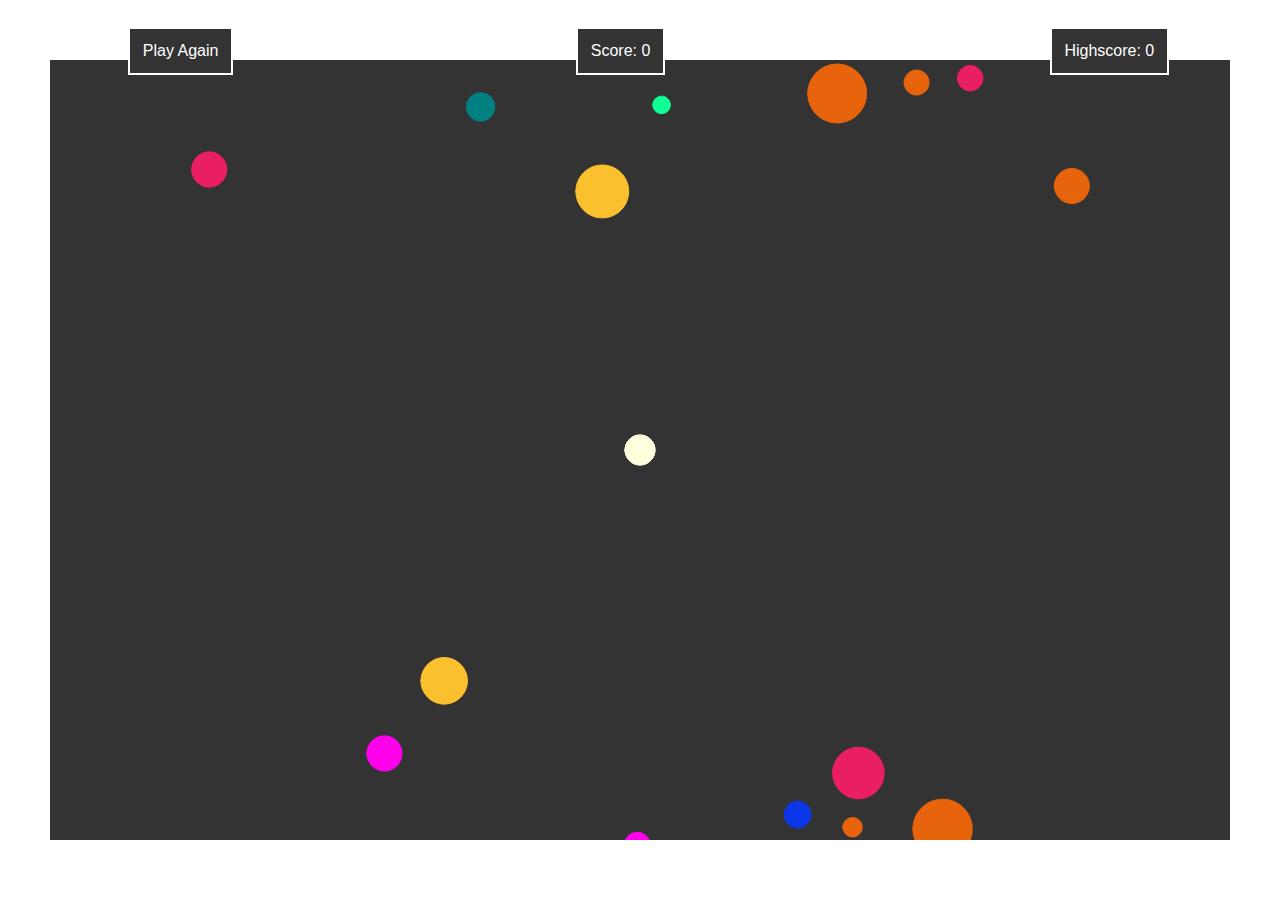
==== index.html @ 813cdb19 "Update index.html" ====
<!DOCTYPE html>
<html lang="en">
<head>
    <meta charset="UTF-8">
    <title>Ball Battle</title>
    <link rel="shortcut icon" type="image/png" href="/ballbattle.png"/>
    <script src="/p5/p5.js" type="text/javascript"></script>
    <script src="/p5/addons/p5.dom.js" type="text/javascript"></script>
    <script src="/p5/addons/p5.sound.js" type="text/javascript"></script>
    <style>
        #score {top: 3%; left: 45%;}
        #highscore {top: 3%; left: 82%;}
        button {top: 3%; left: 10%;}
        
        #container {
            display: block;
        }
        
        #container div,button {
            background-color: #333333;
            border: solid white 2px;
            position: fixed;
            display: inline-block;
            color: white;
            font-family: arial;
            font-size: 1em;
            padding: 1%;
            transition: all 1s;
            outline: none;
            z-index: 1000;
        }
        
        button:hover {
            background-color: #ffffff;
            color: #333333;
            border: solid #333333 2px;
            cursor: pointer;
        }
        button:focus {
            outline: none;
        }
    </style>
</head>
    <body>
        <div id="container">
            <div id="highscore"></div>
            <div id="score"></div>
            <button id="playAgain">Play Again</button>
        </div><br><br>
        <script>
            
            
            function setup() {
                var cnv = createCanvas(windowWidth-100, windowHeight-120);
                var cnvx = (windowWidth - width) / 2;
                var cnvy = (windowHeight - height) / 2;
                cnv.position(cnvx, cnvy);
                frameRate(-1);
                gameOver = false;
                
                //Main Character
                circle = new Circle(); 
                enemys = [];
                keys = [false, false, false, false]

                //Enemys
                numberOfBalls = 15;
                for (var i = 0; i < numberOfBalls; i++) {
                    enemys.push(new Enemy());
                }
                checkEnemysSize = 0;
                highscore = 0;
                theHighscore = document.getElementById("highscore").innerHTML= "Highscore: " + highscore;
                reset = true;
                SPEED = 3;
            }

            function draw() {
                score = circle.UpdateScore();
                document.getElementById("score").innerHTML= "Score: " + score;
                if (score % 50 == 0 && score != 0 && reset) {
                    circle.size[0] = 30;
                    circle.size[1] = 30;
                    for (var p = 0; p < enemys.length; p++) {
                        enemys[p].reset(circle.size[0]);  
                        enemys[p].xspeed = enemys[p].xspeed * 1.075;
                        enemys[p].yspeed = enemys[p].yspeed * 1.075;
                    }
                    SPEED+=.4;
                    reset = false;
                }
                if (score % 50 != 0) {
                    reset = true;
                }
                background(51);
                
            //**************************************** ENEMY CHARACTER (CIRCLE) *****************************************//
            //**************************************** ENEMY CHARACTER (CIRCLE) *****************************************//
                var enemyBoundryCollision = false;
                
                for (var j = 0; j < enemys.length; j++) {
                    enemys[j].show("#FF0000");
                    enemys[j].diameter = enemys[j].size[0]
                    enemys[j].update();
                    if (enemys[j].boundryCollide("rw")) {
                        enemys[j].x = 0;
                        enemys[j].y = enemys[j].y;
                    } if (enemys[j].boundryCollide("lw")) {
                        
                        enemys[j].x = width;
                        enemys[j].y = enemys[j].y;
                    } if (enemys[j].boundryCollide("bw")) {
                        
                        enemys[j].x = enemys[j].x;
                        enemys[j].y = 0;
                    } if (enemys[j].boundryCollide("tw")) {
                        
                        enemys[j].x = enemys[j].x;
                        enemys[j].y = height;
                    }
                    if (circle.collidesWith(enemys[j])) {
                        if (enemys[j].size[0] <= circle.size[0] && enemys[j].size[1] <= circle.size[1]) {
                            var sizeIncrease = (2)
                            enemys[j].reset(circle.size[0]);
                            circle.size[0] += (sizeIncrease);
                            circle.size[1] += (sizeIncrease);
                            score = circle.UpdateScore(1);
                             
                        } else {
                            gameOver = true;
                            if (gameOver) {
                                if (score > highscore) {
                                    highscore = score;
                                    theHighscore = document.getElementById("highscore").innerHTML= "Highscore: " + highscore;
                                }
                            }
                        }
                    }
                    if (enemys[j].size[0]  >= circle.size[0]) {
                        checkEnemysSize += 1;
                    }
                    if (checkEnemysSize >= numberOfBalls) {
                        var x1 = int(random(0,numberOfBalls));
                        enemys[x1].size[0] = circle.size[0]/2;
                        enemys[x1].size[1] = circle.size[0]/2;
                        
                        var x2 = int(random(0,numberOfBalls));
                        enemys[x2].size[0] = circle.size[0]/2;
                        enemys[x2].size[1] = circle.size[0]/2;
                    }
                }
                checkEnemysSize = 0;
            //**************************************** MAIN CHARACTER (CIRCLE) *****************************************//
            //**************************************** MAIN CHARACTER (CIRCLE) *****************************************//
                
                circle.show();
                circle.update();
                
                if (changeRed == true) {
                    circle.show("#FF0000");
                } else {
                    circle.show();
                }
                
                
// *********************** KEY PRESSED *************************//       
                // ****** DOWN AND LEFT/RIGHT ****** //
                //DOWN AND RIGHT
                if (keys[1] && keys[0]) { 
                    circle.dir(SPEED, SPEED); 
                }

                //DOWN AND LEFT
                if (keys[1] && keys[2]) { 
                    circle.dir(-SPEED, SPEED); 
                }


                // ****** UP AND LEFT/RIGHT ****** //
                // ****** UP AND RIGHT
                if (keys[3] && keys[0]) { 
                    circle.dir(SPEED, -SPEED); 
                }

                //UP AND LEFT
                if (keys[3] && keys[2]) { 
                    circle.dir(-SPEED, -SPEED); 
                }  


            // *********************** KEY RELEASED *************************//     
                // ****** DOWN ****** //
                if (keys[1] && keys[0] == false && keys[2] == false && keys[3] == false) { 
                    circle.dir(0, SPEED); 
                }

                // ****** UP ****** //
                if (keys[3] && keys[0] == false && keys[2] == false && keys[1] == false) { 
                    circle.dir(0, -SPEED); 
                }

                // ****** RIGHT ****** //
                if (keys[0] && keys[3] == false && keys[2] == false && keys[1] == false) { 
                    circle.dir(SPEED, 0); 
                }

                // ****** LEFT ****** //
                if (keys[2] && keys[0] == false && keys[3] == false && keys[1] == false) { 
                    circle.dir(-SPEED, 0); 
                }
                
                if (gameOver) {
                    background(51);
                    for (var w = 0; w < enemys.length; w++) {
                        enemys[w].xspeed = 0;
                        enemys[w].yspeed = 0;
                        circle.xspeed = 0;
                        circle.yspeed = 0;
                    }
                    fill(255,255,255);
                    //textFont()
                    textSize(100);
                    text("GAME OVER", width/3.5, height/1.75);
                    score = circle.UpdateScore(-score);
                    var playAgainBtn = document.getElementById("playAgain");
                    playAgainBtn.onclick = function () {
                        score = circle.UpdateScore(-score);
                        circle.x = width/2;
                        circle.y = height/2;
                        circle.xspeed = 0;
                        circle.yspeed = 0;
                        circle.size = [30,30]
                        for (w = 0; w < enemys.length; w++) {
                            enemys[w].reset(circle.size[0]);
                            enemys[w].xspeed = random(-4,4);
                            enemys[w].yspeed = random(-2,4);
                        }
                        background(51);
                        SPEED = 3;
                        gameOver = false;
                    }
                }
            }

            function keyPressed() {  
                if (keyCode === 39) {
                    //RIGHT 0
                    circle.dir(SPEED, 0);
                    keys[0] = true;
                } 
                if (keyCode === 40) {
                    //DOWN 1
                    circle.dir(0, SPEED);
                    keys[1] = true;
                }
                if (keyCode === 37) {
                    //LEFT 2
                    circle.dir(-SPEED, 0);
                    keys[2] = true;
                }
                if (keyCode === 38) {
                    //UP 3
                    circle.dir(0, -SPEED);
                    keys[3] = true;
                }
            }                 

            function keyReleased() {
                if (keyCode === 39) {
                    //RIGHT
                    keys[0] = false;
                } if (keyCode === 40) {
                    //DOWN
                     keys[1] = false;
                } if (keyCode === 37) {
                    //LEFT
                     keys[2] = false;
                } if (keyCode === 38) {
                    //UP
                     keys[3] = false;
                }


                if (keys[0] == false) {
                    //RIGHT
                    circle.dir(0, 0); 
                } if (keys[1] == false) {
                    //DOWN
                    circle.dir(0, 0); 
                } if (keys[2] == false) {
                    //LEFT
                    circle.dir(0, 0); 
                } if (keys[3] == false) {
                    //UP
                    circle.dir(0, 0); 
                }
            }
            
            
            function Circle() {
                this.x = width/2;
                this.y = height/2;
                this.xspeed = 0;
                this.yspeed = 0;
                this.size = [30,30]
                this.score = 0;
                changeRed = false;

                this.UpdateScore = function (addToScore = 0) {
                    this.score += addToScore;
                    return this.score;
                }

                this.update = function() {
                    this.x += this.xspeed;
                    this.y += this.yspeed;
                    //Both Edges border detection  
                    //BOTTOM
                    if (((this.x + (this.size[0]/2)) > width) && ((this.y + (this.size[1]/2)) > height)) {
                        this.x = (width - (this.size[0]/2));
                        this.y = (height - (this.size[1]/2));
//                        changeRed = true;
//                        this.score -= 1;
                    }
                    else if (((this.x - (this.size[0]/2)) < 0) && ((this.y + (this.size[1]/2)) > height)) {
                        this.x = (0 + (this.size[0]/2));
                        this.y = (height - (this.size[1]/2));   
//                        changeRed = true;
//                        this.score -= 1; 
                    }  
                    //TOP
                    else if (((this.x + (this.size[0]/2)) > width) && ((this.y - (this.size[1]/2)) < 0)) {
                        this.x = (width - (this.size[0]/2));
                        this.y = (0 + (this.size[1]/2));
//                        changeRed = true;
//                        this.score -= 1; 
                    } 
                    else if (((this.x - (this.size[0]/2)) < 0) && ((this.y - (this.size[1]/2)) < 0)) {
                        this.x = (0 + (this.size[0]/2));
                        this.y = (0 + (this.size[1]/2));
//                        changeRed = true;
//                        this.score -= 1; 
                    } 

                    //Edges border detection 
                    else if ((this.x + (this.size[0]/2)) > width) {
                        this.x = (width - (this.size[0]/2));
//                        changeRed = true;
//                        this.score -= 1;
                    } 
                    else if ((this.x - (this.size[0]/2)) < 0) {
                        this.x = (0 + (this.size[0]/2));
//                        changeRed = true;
//                        this.score -= 1;
                    } 
                    else if ((this.y + (this.size[1]/2)) > height) {
                        this.y = (height - (this.size[1]/2));
//                        changeRed = true;
//                        this.score -= 1;
                    } 
                    else if ((this.y - (this.size[1]/2)) < 0) {
                        this.y = (0 + (this.size[1]/2));
//                        changeRed = true;
//                        this.score -= 1;
                    } 
                    else {
                        changeRed = false;
                    }
                }

                this.show = function(fillColor = "#FFFFDD") {
                    fill(fillColor)
                    stroke(fillColor);
                    ellipse(this.x, this.y, this.size[0], this.size[1]);
                    
                }

                this.collidesWith = function (other) {
                    this.diameter = circle.size[0];
                    var x = other.x - this.x;
                    var y = other.y - this.y;
                    var distance = sqrt(x*x + y*y)-((other.diameter/2)+(this.diameter/2));
                    if (distance <= 0) {
                        return true;
                    }
                    
                    
                }

                this.dir = function(x, y) {
                    this.xspeed = x;
                    this.yspeed = y;
                }
            }
            
            function Enemy() {
                this.randomVal = random(0.5, 2);
                var yList = [(height-random(0,200)), (height+random(0,200))];
                var indexY = int(random(yList.length));
                this.x = random(0,width);
                this.y = yList[indexY];
                this.xspeed = random(-4,4);
                this.yspeed = random(-2,4);
                this.size = [30*this.randomVal,30*this.randomVal];
                this.diameter;
                var colorList = ["#0DFF96","#0C37E8","#FF00EA","#E8640C","#008080","#FBC02D", "#E91E63"];
                var pickColor = int(random(0,colorList.length));
                
                
                this.show = function() {
                    fill(colorList[pickColor]);
                    stroke(colorList[pickColor]);
                    ellipse(this.x, this.y, this.size[0], this.size[1]);

                }
                
                this.update = function() {
                    this.x += this.xspeed;
                    this.y += this.yspeed;
                }
                
                this.boundryCollide = function(sideCollided) {
                    if (sideCollided == "rw") {
                        if ((this.x - (this.size[0]/2)) > width) {
                            return true;
                        } 
                    }
                    else if (sideCollided == "bw") {
                        if ((this.y - (this.size[1]/2)) > height) {
                        return true;
                        }
                    }
                    else if (sideCollided == "tw") {
                        if ((this.y + (this.size[1]/2)) < 0) {
                            return true;
                        }
                    }
                    else {
                        if ((this.x + (this.size[0]/2)) < 0) {
                            return true;
                        }
                    }
                }
                
                this.collidesWith = function (other) {
                    this.diameter = circle.size[0];
                    var x = other.x - this.x;
                    var y = other.y - this.y;
                    var distance = sqrt(x*x + y*y)-((other.diameter/2)+(this.diameter/2));
                    if (distance <= 0) {
                        return true;
                    }
                }
                
                this.reset = function(circleSize) {
                    var randomCircleSize = random(8,(circleSize*1.5))
                    var yList = [(this.diameter*2),(height-(this.diameter*2))];
                    var indexY= int(random(yList.length));
                    this.x = random((this.diameter*2),(width-(this.diameter*2)));
                    this.y = indexY;
                    this.size = [randomCircleSize,randomCircleSize];
                    this.radius = this.size[0]/2;
                }
            }
            
            function windowResized() {
                resizeCanvas(windowWidth-100, windowHeight-120);
            }
        </script>
    </body>
</html>
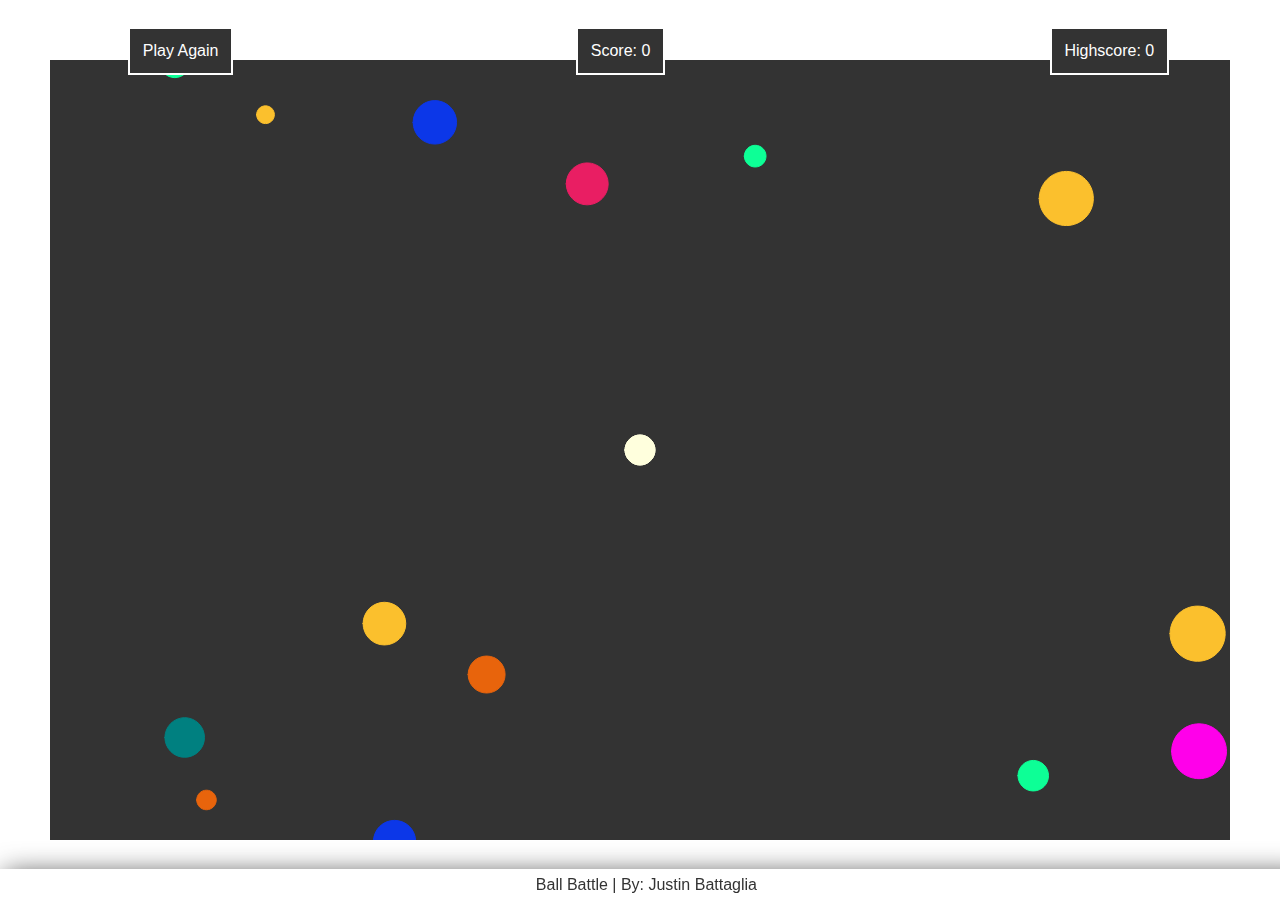
==== commit 3303d1ac: "Update index.html" ====
--- a/index.html
+++ b/index.html
@@ -39,6 +39,21 @@
         button:focus {
             outline: none;
         }
+        #footer {
+            position: fixed;
+            bottom: 0;
+            left: 0;
+            font-family: "arial";
+            background-color: #fff;
+            width: 100%;
+            margin: 0;
+            text-align: center;
+            color: #333;
+            padding: .5%;
+            -webkit-box-shadow: 10px 10px 28px 5px rgba(0,0,0,0.75);
+            -moz-box-shadow: 10px 10px 28px 5px rgba(0,0,0,0.75);
+            box-shadow: 10px 10px 28px 5px rgba(0,0,0,0.75);
+        }
     </style>
 </head>
     <body>
@@ -467,5 +482,6 @@
                 resizeCanvas(windowWidth-100, windowHeight-120);
             }
         </script>
+        <div id="footer">Ball Battle&nbsp;|&nbsp;By: Justin Battaglia</div>
     </body>
 </html>
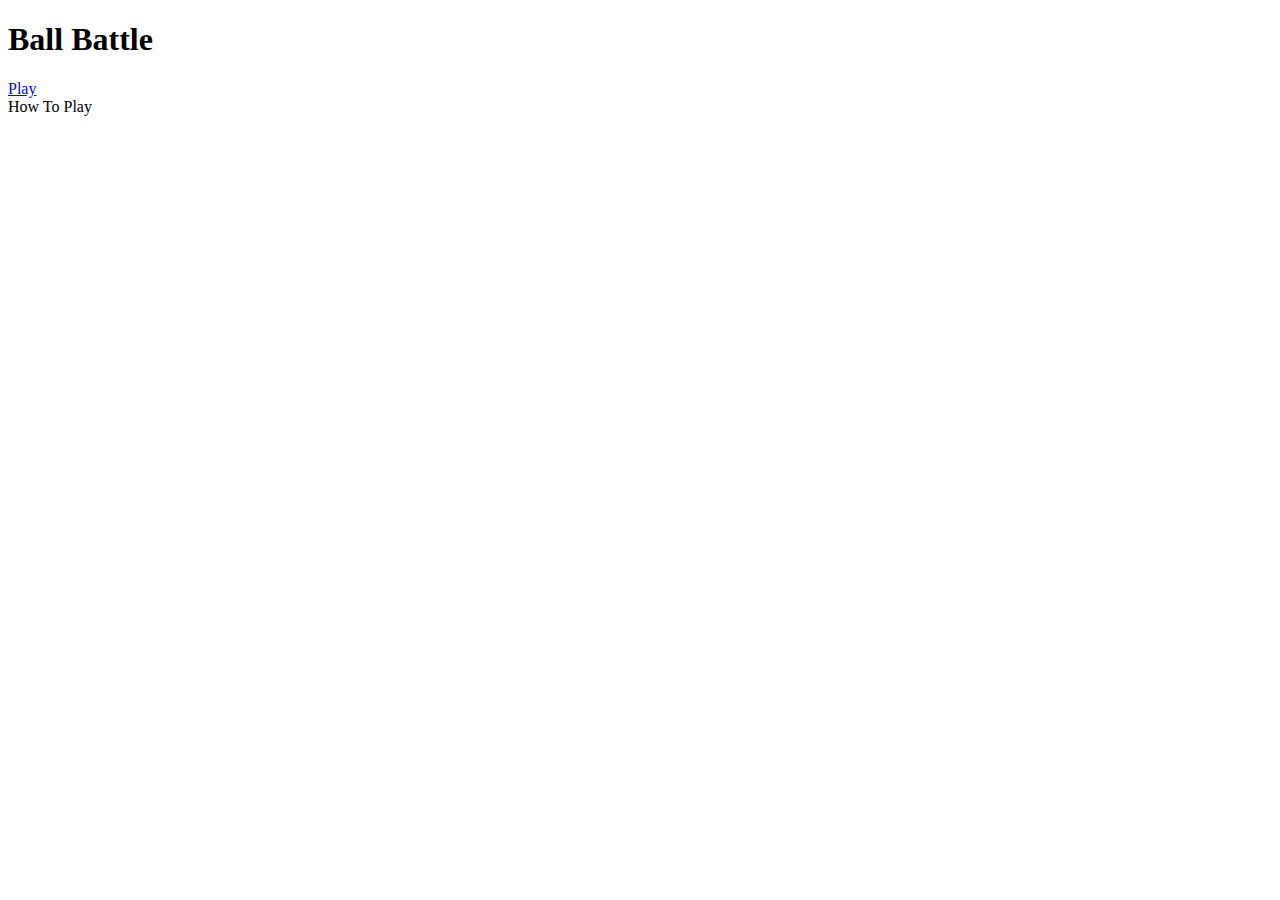
==== commit e959f436: "Add files via upload" ====
--- a/index.html
+++ b/index.html
@@ -3,485 +3,17 @@
 <head>
     <meta charset="UTF-8">
     <title>Ball Battle</title>
-    <link rel="shortcut icon" type="image/png" href="/ballbattle.png"/>
-    <script src="/p5/p5.js" type="text/javascript"></script>
-    <script src="/p5/addons/p5.dom.js" type="text/javascript"></script>
-    <script src="/p5/addons/p5.sound.js" type="text/javascript"></script>
-    <style>
-        #score {top: 3%; left: 45%;}
-        #highscore {top: 3%; left: 82%;}
-        button {top: 3%; left: 10%;}
-        
-        #container {
-            display: block;
-        }
-        
-        #container div,button {
-            background-color: #333333;
-            border: solid white 2px;
-            position: fixed;
-            display: inline-block;
-            color: white;
-            font-family: arial;
-            font-size: 1em;
-            padding: 1%;
-            transition: all 1s;
-            outline: none;
-            z-index: 1000;
-        }
-        
-        button:hover {
-            background-color: #ffffff;
-            color: #333333;
-            border: solid #333333 2px;
-            cursor: pointer;
-        }
-        button:focus {
-            outline: none;
-        }
-        #footer {
-            position: fixed;
-            bottom: 0;
-            left: 0;
-            font-family: "arial";
-            background-color: #fff;
-            width: 100%;
-            margin: 0;
-            text-align: center;
-            color: #333;
-            padding: .5%;
-            -webkit-box-shadow: 10px 10px 28px 5px rgba(0,0,0,0.75);
-            -moz-box-shadow: 10px 10px 28px 5px rgba(0,0,0,0.75);
-            box-shadow: 10px 10px 28px 5px rgba(0,0,0,0.75);
-        }
-    </style>
+    <link rel="shortcut icon" type="image/png" href="ballbattle.png"/>
+    <link rel="stylesheet" type="text/css" href="css/style.css"/>
 </head>
-    <body>
-        <div id="container">
-            <div id="highscore"></div>
-            <div id="score"></div>
-            <button id="playAgain">Play Again</button>
-        </div><br><br>
-        <script>
-            
-            
-            function setup() {
-                var cnv = createCanvas(windowWidth-100, windowHeight-120);
-                var cnvx = (windowWidth - width) / 2;
-                var cnvy = (windowHeight - height) / 2;
-                cnv.position(cnvx, cnvy);
-                frameRate(-1);
-                gameOver = false;
-                
-                //Main Character
-                circle = new Circle(); 
-                enemys = [];
-                keys = [false, false, false, false]
-
-                //Enemys
-                numberOfBalls = 15;
-                for (var i = 0; i < numberOfBalls; i++) {
-                    enemys.push(new Enemy());
-                }
-                checkEnemysSize = 0;
-                highscore = 0;
-                theHighscore = document.getElementById("highscore").innerHTML= "Highscore: " + highscore;
-                reset = true;
-                SPEED = 3;
-            }
-
-            function draw() {
-                score = circle.UpdateScore();
-                document.getElementById("score").innerHTML= "Score: " + score;
-                if (score % 50 == 0 && score != 0 && reset) {
-                    circle.size[0] = 30;
-                    circle.size[1] = 30;
-                    for (var p = 0; p < enemys.length; p++) {
-                        enemys[p].reset(circle.size[0]);  
-                        enemys[p].xspeed = enemys[p].xspeed * 1.075;
-                        enemys[p].yspeed = enemys[p].yspeed * 1.075;
-                    }
-                    SPEED+=.4;
-                    reset = false;
-                }
-                if (score % 50 != 0) {
-                    reset = true;
-                }
-                background(51);
-                
-            //**************************************** ENEMY CHARACTER (CIRCLE) *****************************************//
-            //**************************************** ENEMY CHARACTER (CIRCLE) *****************************************//
-                var enemyBoundryCollision = false;
-                
-                for (var j = 0; j < enemys.length; j++) {
-                    enemys[j].show("#FF0000");
-                    enemys[j].diameter = enemys[j].size[0]
-                    enemys[j].update();
-                    if (enemys[j].boundryCollide("rw")) {
-                        enemys[j].x = 0;
-                        enemys[j].y = enemys[j].y;
-                    } if (enemys[j].boundryCollide("lw")) {
-                        
-                        enemys[j].x = width;
-                        enemys[j].y = enemys[j].y;
-                    } if (enemys[j].boundryCollide("bw")) {
-                        
-                        enemys[j].x = enemys[j].x;
-                        enemys[j].y = 0;
-                    } if (enemys[j].boundryCollide("tw")) {
-                        
-                        enemys[j].x = enemys[j].x;
-                        enemys[j].y = height;
-                    }
-                    if (circle.collidesWith(enemys[j])) {
-                        if (enemys[j].size[0] <= circle.size[0] && enemys[j].size[1] <= circle.size[1]) {
-                            var sizeIncrease = (2)
-                            enemys[j].reset(circle.size[0]);
-                            circle.size[0] += (sizeIncrease);
-                            circle.size[1] += (sizeIncrease);
-                            score = circle.UpdateScore(1);
-                             
-                        } else {
-                            gameOver = true;
-                            if (gameOver) {
-                                if (score > highscore) {
-                                    highscore = score;
-                                    theHighscore = document.getElementById("highscore").innerHTML= "Highscore: " + highscore;
-                                }
-                            }
-                        }
-                    }
-                    if (enemys[j].size[0]  >= circle.size[0]) {
-                        checkEnemysSize += 1;
-                    }
-                    if (checkEnemysSize >= numberOfBalls) {
-                        var x1 = int(random(0,numberOfBalls));
-                        enemys[x1].size[0] = circle.size[0]/2;
-                        enemys[x1].size[1] = circle.size[0]/2;
-                        
-                        var x2 = int(random(0,numberOfBalls));
-                        enemys[x2].size[0] = circle.size[0]/2;
-                        enemys[x2].size[1] = circle.size[0]/2;
-                    }
-                }
-                checkEnemysSize = 0;
-            //**************************************** MAIN CHARACTER (CIRCLE) *****************************************//
-            //**************************************** MAIN CHARACTER (CIRCLE) *****************************************//
-                
-                circle.show();
-                circle.update();
-                
-                if (changeRed == true) {
-                    circle.show("#FF0000");
-                } else {
-                    circle.show();
-                }
-                
-                
-// *********************** KEY PRESSED *************************//       
-                // ****** DOWN AND LEFT/RIGHT ****** //
-                //DOWN AND RIGHT
-                if (keys[1] && keys[0]) { 
-                    circle.dir(SPEED, SPEED); 
-                }
-
-                //DOWN AND LEFT
-                if (keys[1] && keys[2]) { 
-                    circle.dir(-SPEED, SPEED); 
-                }
-
-
-                // ****** UP AND LEFT/RIGHT ****** //
-                // ****** UP AND RIGHT
-                if (keys[3] && keys[0]) { 
-                    circle.dir(SPEED, -SPEED); 
-                }
-
-                //UP AND LEFT
-                if (keys[3] && keys[2]) { 
-                    circle.dir(-SPEED, -SPEED); 
-                }  
-
-
-            // *********************** KEY RELEASED *************************//     
-                // ****** DOWN ****** //
-                if (keys[1] && keys[0] == false && keys[2] == false && keys[3] == false) { 
-                    circle.dir(0, SPEED); 
-                }
-
-                // ****** UP ****** //
-                if (keys[3] && keys[0] == false && keys[2] == false && keys[1] == false) { 
-                    circle.dir(0, -SPEED); 
-                }
-
-                // ****** RIGHT ****** //
-                if (keys[0] && keys[3] == false && keys[2] == false && keys[1] == false) { 
-                    circle.dir(SPEED, 0); 
-                }
-
-                // ****** LEFT ****** //
-                if (keys[2] && keys[0] == false && keys[3] == false && keys[1] == false) { 
-                    circle.dir(-SPEED, 0); 
-                }
-                
-                if (gameOver) {
-                    background(51);
-                    for (var w = 0; w < enemys.length; w++) {
-                        enemys[w].xspeed = 0;
-                        enemys[w].yspeed = 0;
-                        circle.xspeed = 0;
-                        circle.yspeed = 0;
-                    }
-                    fill(255,255,255);
-                    //textFont()
-                    textSize(100);
-                    text("GAME OVER", width/3.5, height/1.75);
-                    score = circle.UpdateScore(-score);
-                    var playAgainBtn = document.getElementById("playAgain");
-                    playAgainBtn.onclick = function () {
-                        score = circle.UpdateScore(-score);
-                        circle.x = width/2;
-                        circle.y = height/2;
-                        circle.xspeed = 0;
-                        circle.yspeed = 0;
-                        circle.size = [30,30]
-                        for (w = 0; w < enemys.length; w++) {
-                            enemys[w].reset(circle.size[0]);
-                            enemys[w].xspeed = random(-4,4);
-                            enemys[w].yspeed = random(-2,4);
-                        }
-                        background(51);
-                        SPEED = 3;
-                        gameOver = false;
-                    }
-                }
-            }
-
-            function keyPressed() {  
-                if (keyCode === 39) {
-                    //RIGHT 0
-                    circle.dir(SPEED, 0);
-                    keys[0] = true;
-                } 
-                if (keyCode === 40) {
-                    //DOWN 1
-                    circle.dir(0, SPEED);
-                    keys[1] = true;
-                }
-                if (keyCode === 37) {
-                    //LEFT 2
-                    circle.dir(-SPEED, 0);
-                    keys[2] = true;
-                }
-                if (keyCode === 38) {
-                    //UP 3
-                    circle.dir(0, -SPEED);
-                    keys[3] = true;
-                }
-            }                 
-
-            function keyReleased() {
-                if (keyCode === 39) {
-                    //RIGHT
-                    keys[0] = false;
-                } if (keyCode === 40) {
-                    //DOWN
-                     keys[1] = false;
-                } if (keyCode === 37) {
-                    //LEFT
-                     keys[2] = false;
-                } if (keyCode === 38) {
-                    //UP
-                     keys[3] = false;
-                }
-
-
-                if (keys[0] == false) {
-                    //RIGHT
-                    circle.dir(0, 0); 
-                } if (keys[1] == false) {
-                    //DOWN
-                    circle.dir(0, 0); 
-                } if (keys[2] == false) {
-                    //LEFT
-                    circle.dir(0, 0); 
-                } if (keys[3] == false) {
-                    //UP
-                    circle.dir(0, 0); 
-                }
-            }
-            
-            
-            function Circle() {
-                this.x = width/2;
-                this.y = height/2;
-                this.xspeed = 0;
-                this.yspeed = 0;
-                this.size = [30,30]
-                this.score = 0;
-                changeRed = false;
-
-                this.UpdateScore = function (addToScore = 0) {
-                    this.score += addToScore;
-                    return this.score;
-                }
-
-                this.update = function() {
-                    this.x += this.xspeed;
-                    this.y += this.yspeed;
-                    //Both Edges border detection  
-                    //BOTTOM
-                    if (((this.x + (this.size[0]/2)) > width) && ((this.y + (this.size[1]/2)) > height)) {
-                        this.x = (width - (this.size[0]/2));
-                        this.y = (height - (this.size[1]/2));
-//                        changeRed = true;
-//                        this.score -= 1;
-                    }
-                    else if (((this.x - (this.size[0]/2)) < 0) && ((this.y + (this.size[1]/2)) > height)) {
-                        this.x = (0 + (this.size[0]/2));
-                        this.y = (height - (this.size[1]/2));   
-//                        changeRed = true;
-//                        this.score -= 1; 
-                    }  
-                    //TOP
-                    else if (((this.x + (this.size[0]/2)) > width) && ((this.y - (this.size[1]/2)) < 0)) {
-                        this.x = (width - (this.size[0]/2));
-                        this.y = (0 + (this.size[1]/2));
-//                        changeRed = true;
-//                        this.score -= 1; 
-                    } 
-                    else if (((this.x - (this.size[0]/2)) < 0) && ((this.y - (this.size[1]/2)) < 0)) {
-                        this.x = (0 + (this.size[0]/2));
-                        this.y = (0 + (this.size[1]/2));
-//                        changeRed = true;
-//                        this.score -= 1; 
-                    } 
-
-                    //Edges border detection 
-                    else if ((this.x + (this.size[0]/2)) > width) {
-                        this.x = (width - (this.size[0]/2));
-//                        changeRed = true;
-//                        this.score -= 1;
-                    } 
-                    else if ((this.x - (this.size[0]/2)) < 0) {
-                        this.x = (0 + (this.size[0]/2));
-//                        changeRed = true;
-//                        this.score -= 1;
-                    } 
-                    else if ((this.y + (this.size[1]/2)) > height) {
-                        this.y = (height - (this.size[1]/2));
-//                        changeRed = true;
-//                        this.score -= 1;
-                    } 
-                    else if ((this.y - (this.size[1]/2)) < 0) {
-                        this.y = (0 + (this.size[1]/2));
-//                        changeRed = true;
-//                        this.score -= 1;
-                    } 
-                    else {
-                        changeRed = false;
-                    }
-                }
-
-                this.show = function(fillColor = "#FFFFDD") {
-                    fill(fillColor)
-                    stroke(fillColor);
-                    ellipse(this.x, this.y, this.size[0], this.size[1]);
-                    
-                }
-
-                this.collidesWith = function (other) {
-                    this.diameter = circle.size[0];
-                    var x = other.x - this.x;
-                    var y = other.y - this.y;
-                    var distance = sqrt(x*x + y*y)-((other.diameter/2)+(this.diameter/2));
-                    if (distance <= 0) {
-                        return true;
-                    }
-                    
-                    
-                }
-
-                this.dir = function(x, y) {
-                    this.xspeed = x;
-                    this.yspeed = y;
-                }
-            }
-            
-            function Enemy() {
-                this.randomVal = random(0.5, 2);
-                var yList = [(height-random(0,200)), (height+random(0,200))];
-                var indexY = int(random(yList.length));
-                this.x = random(0,width);
-                this.y = yList[indexY];
-                this.xspeed = random(-4,4);
-                this.yspeed = random(-2,4);
-                this.size = [30*this.randomVal,30*this.randomVal];
-                this.diameter;
-                var colorList = ["#0DFF96","#0C37E8","#FF00EA","#E8640C","#008080","#FBC02D", "#E91E63"];
-                var pickColor = int(random(0,colorList.length));
-                
-                
-                this.show = function() {
-                    fill(colorList[pickColor]);
-                    stroke(colorList[pickColor]);
-                    ellipse(this.x, this.y, this.size[0], this.size[1]);
-
-                }
-                
-                this.update = function() {
-                    this.x += this.xspeed;
-                    this.y += this.yspeed;
-                }
-                
-                this.boundryCollide = function(sideCollided) {
-                    if (sideCollided == "rw") {
-                        if ((this.x - (this.size[0]/2)) > width) {
-                            return true;
-                        } 
-                    }
-                    else if (sideCollided == "bw") {
-                        if ((this.y - (this.size[1]/2)) > height) {
-                        return true;
-                        }
-                    }
-                    else if (sideCollided == "tw") {
-                        if ((this.y + (this.size[1]/2)) < 0) {
-                            return true;
-                        }
-                    }
-                    else {
-                        if ((this.x + (this.size[0]/2)) < 0) {
-                            return true;
-                        }
-                    }
-                }
-                
-                this.collidesWith = function (other) {
-                    this.diameter = circle.size[0];
-                    var x = other.x - this.x;
-                    var y = other.y - this.y;
-                    var distance = sqrt(x*x + y*y)-((other.diameter/2)+(this.diameter/2));
-                    if (distance <= 0) {
-                        return true;
-                    }
-                }
-                
-                this.reset = function(circleSize) {
-                    var randomCircleSize = random(8,(circleSize*1.5))
-                    var yList = [(this.diameter*2),(height-(this.diameter*2))];
-                    var indexY= int(random(yList.length));
-                    this.x = random((this.diameter*2),(width-(this.diameter*2)));
-                    this.y = indexY;
-                    this.size = [randomCircleSize,randomCircleSize];
-                    this.radius = this.size[0]/2;
-                }
-            }
-            
-            function windowResized() {
-                resizeCanvas(windowWidth-100, windowHeight-120);
-            }
-        </script>
-        <div id="footer">Ball Battle&nbsp;|&nbsp;By: Justin Battaglia</div>
-    </body>
-</html>
+<body>
+    <div id="background"></div>
+    <div id="options">
+        <h1>Ball Battle</h1>
+        <a href="game.html">Play</a>
+        <div>How To Play</div>
+    </div> 
+    <!--<div id="footer">Ball Battle&nbsp;|&nbsp;By: Justin Battaglia</div>-->
+    <div id="background"></div>
+</body>
+</html>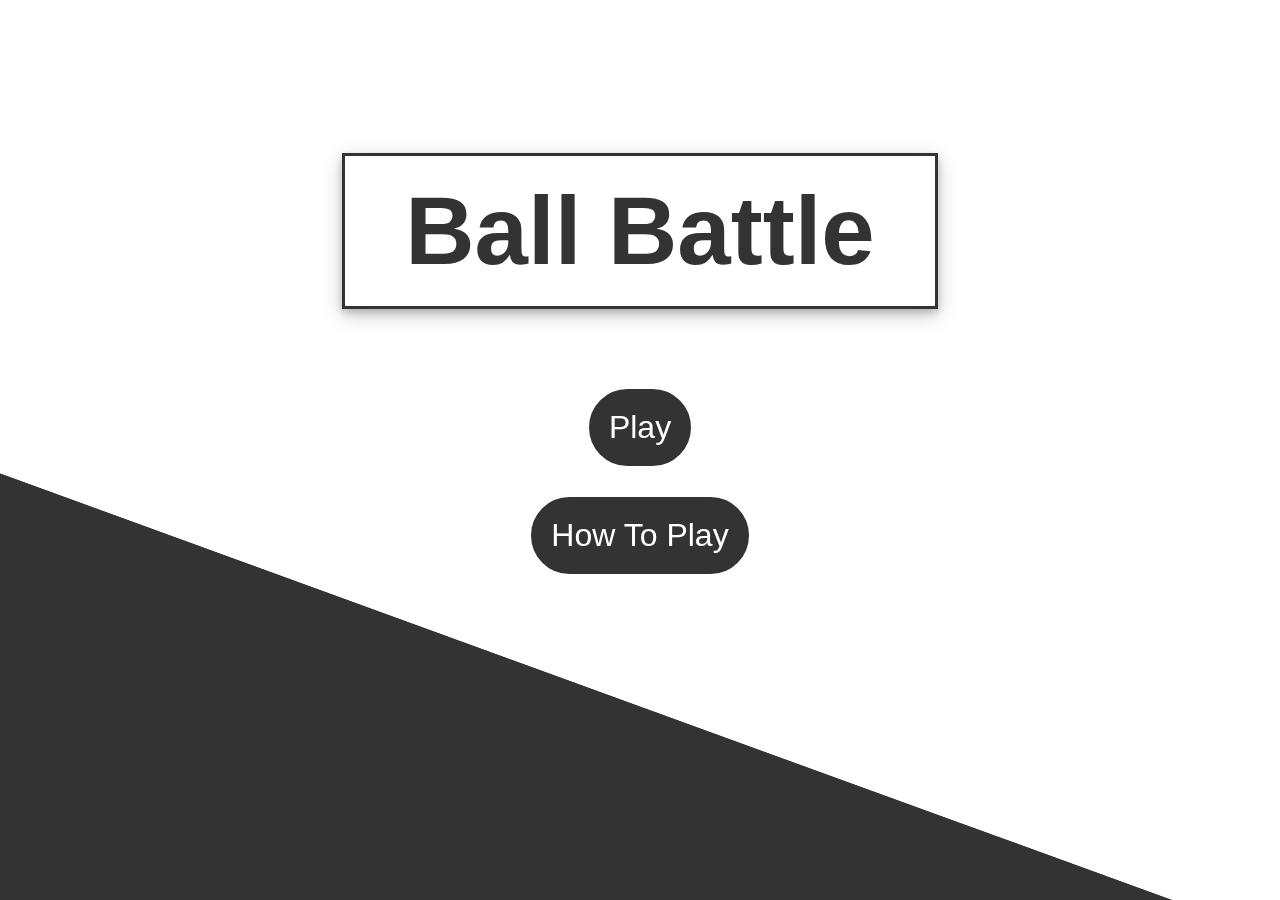
==== commit 27c027a4: "Update index.html" ====
--- a/index.html
+++ b/index.html
@@ -3,8 +3,8 @@
 <head>
     <meta charset="UTF-8">
     <title>Ball Battle</title>
-    <link rel="shortcut icon" type="image/png" href="ballbattle.png"/>
-    <link rel="stylesheet" type="text/css" href="css/style.css"/>
+    <link rel="shortcut icon" type="image/png" href="/ballbattle.png"/>
+    <link rel="stylesheet" type="text/css" href="/css/style.css"/>
 </head>
 <body>
     <div id="background"></div>
@@ -16,4 +16,4 @@
     <!--<div id="footer">Ball Battle&nbsp;|&nbsp;By: Justin Battaglia</div>-->
     <div id="background"></div>
 </body>
-</html>+</html>
--- a/css/style.css
+++ b/css/style.css
@@ -0,0 +1,54 @@
+#background {
+    position: fixed;
+    top: 0px;
+    left: 30px;
+    width: 75%;
+    height: 260%;
+    background-color: #333;
+    z-index: -1000;
+    transform: rotate(110deg);
+}
+
+#options {
+    display: flex;
+    align-items: center;
+    justify-content: center;
+    flex-direction: column;
+    margin-top: 7%; 
+}
+
+h1 {
+    color: #333;
+    font-size: 6em;
+    font-family: arial;
+    border: 3px solid #333;
+    padding: 20px;
+    padding-left: 60px;
+    padding-right: 60px;
+-webkit-box-shadow: 0 4px 8px 0 rgba(0, 0, 0, 0.2), 0 6px 20px 0 rgba(0, 0, 0, 0.19);
+-moz-box-shadow: 0 4px 8px 0 rgba(0, 0, 0, 0.2), 0 6px 20px 0 rgba(0, 0, 0, 0.19);
+box-shadow: 0 4px 8px 0 rgba(0, 0, 0, 0.2), 0 6px 20px 0 rgba(0, 0, 0, 0.19);
+}
+
+#options div,a {
+    color: #fff;
+    font-size: 2em;
+    font-family: arial;
+    padding: 20px;
+    background-color: #333;
+    border-radius: 100px;
+    margin: 1%;
+    border: 3px solid #fff;
+    transition: all 1s;
+    text-decoration: none;
+}
+
+#options a:hover {
+    cursor: pointer;
+    background-color: #41F671;
+}
+
+#options div:hover {
+    cursor: pointer;
+    background-color: #F64141;
+}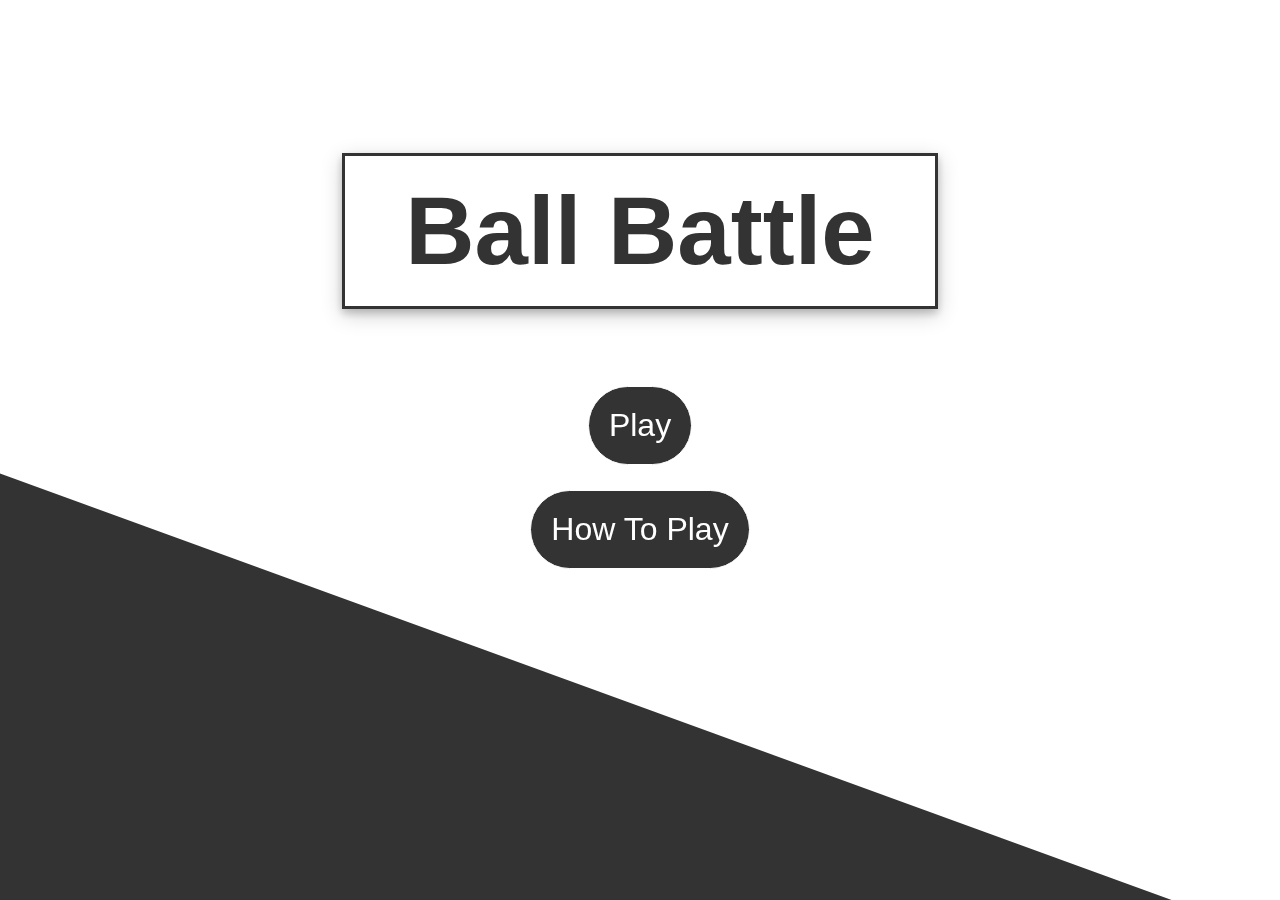
==== commit fb358407: "Add files via upload" ====
--- a/index.html
+++ b/index.html
@@ -3,17 +3,16 @@
 <head>
     <meta charset="UTF-8">
     <title>Ball Battle</title>
-    <link rel="shortcut icon" type="image/png" href="/ballbattle.png"/>
-    <link rel="stylesheet" type="text/css" href="/css/style.css"/>
+    <link rel="shortcut icon" type="image/png" href="ballbattle.png"/>
+    <link rel="stylesheet" type="text/css" href="css/style.css"/>
 </head>
 <body>
     <div id="background"></div>
     <div id="options">
         <h1>Ball Battle</h1>
         <a href="game.html">Play</a>
-        <div>How To Play</div>
+        <a href="htp.html">How To Play</a>
     </div> 
     <!--<div id="footer">Ball Battle&nbsp;|&nbsp;By: Justin Battaglia</div>-->
-    <div id="background"></div>
 </body>
-</html>
+</html>--- a/css/style.css
+++ b/css/style.css
@@ -8,6 +8,24 @@
     z-index: -1000;
     transform: rotate(110deg);
 }
+
+#back {
+    padding:0;
+    margin: 0;
+    position: fixed;
+    top:0;
+    left:0px;
+    background-color: #333;
+    width: 2%;
+    height: 2%;
+    padding: .5%;
+    border-radius: 0px 0px 100px 0px;
+    color: #fff;
+    transition: all .5s;
+    text-decoration: none;
+    font-size: .8em;
+}
+#back:hover {cursor: pointer;transform: translateX(-4px);}
 
 #options {
     display: flex;
@@ -25,12 +43,12 @@
     padding: 20px;
     padding-left: 60px;
     padding-right: 60px;
--webkit-box-shadow: 0 4px 8px 0 rgba(0, 0, 0, 0.2), 0 6px 20px 0 rgba(0, 0, 0, 0.19);
--moz-box-shadow: 0 4px 8px 0 rgba(0, 0, 0, 0.2), 0 6px 20px 0 rgba(0, 0, 0, 0.19);
-box-shadow: 0 4px 8px 0 rgba(0, 0, 0, 0.2), 0 6px 20px 0 rgba(0, 0, 0, 0.19);
+    -webkit-box-shadow: 0 4px 8px 0 rgba(0, 0, 0, 0.2), 0 6px 20px 0 rgba(0, 0, 0, 0.19);
+    -moz-box-shadow: 0 4px 8px 0 rgba(0, 0, 0, 0.2), 0 6px 20px 0 rgba(0, 0, 0, 0.19);
+    box-shadow: 0 4px 8px 0 rgba(0, 0, 0, 0.2), 0 6px 20px 0 rgba(0, 0, 0, 0.19);
 }
 
-#options div,a {
+#options a {
     color: #fff;
     font-size: 2em;
     font-family: arial;
@@ -38,17 +56,17 @@
     background-color: #333;
     border-radius: 100px;
     margin: 1%;
-    border: 3px solid #fff;
+    border: 1px solid #fff;
     transition: all 1s;
     text-decoration: none;
 }
 
-#options a:hover {
+#options a:nth-child(2):hover {
     cursor: pointer;
-    background-color: #41F671;
+    background-color: #538062;
 }
 
-#options div:hover {
+#options a:nth-child(3):hover {
     cursor: pointer;
-    background-color: #F64141;
-}+    background-color: #9B6464;
+}
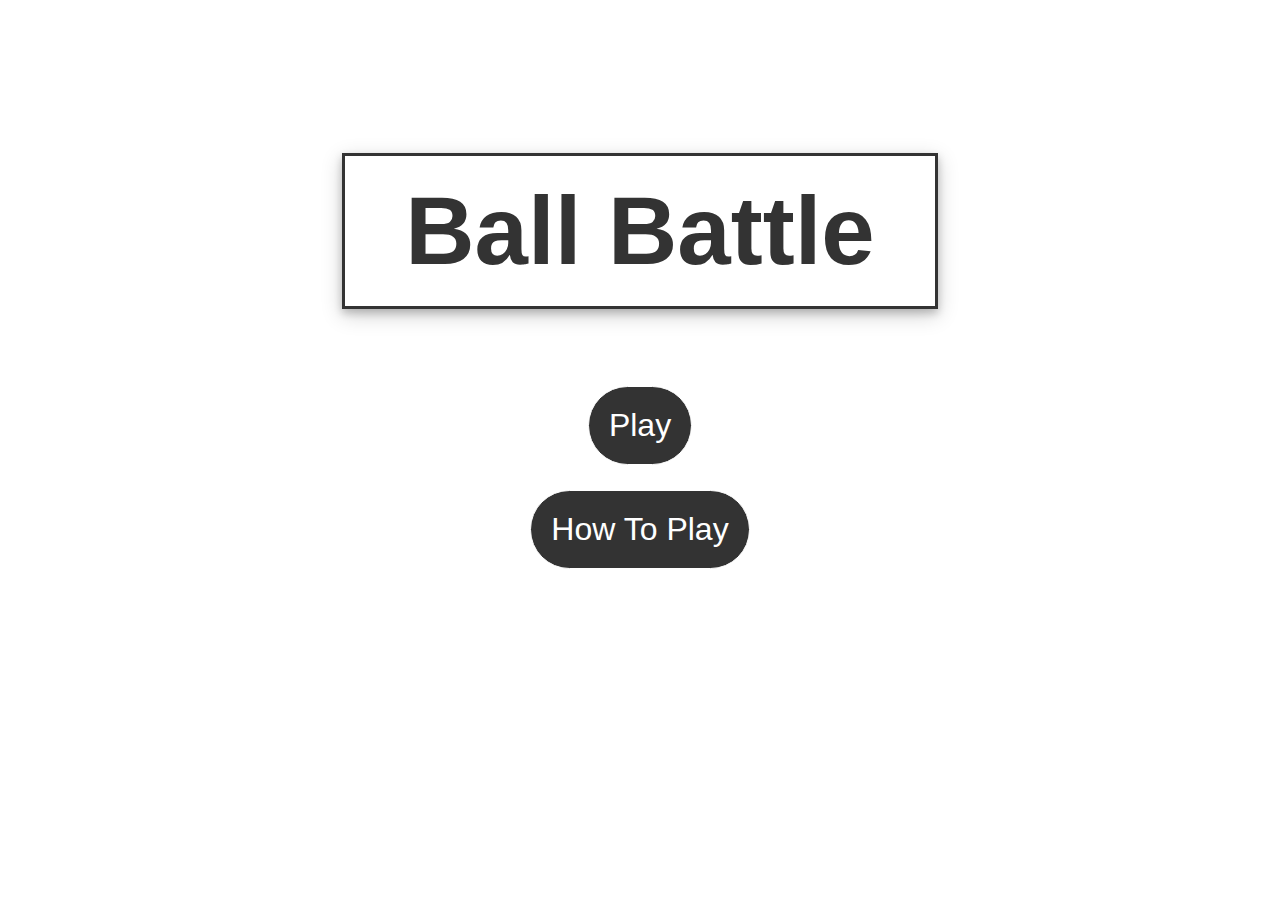
==== commit 7b132f76: "Update index.html" ====
--- a/index.html
+++ b/index.html
@@ -3,16 +3,16 @@
 <head>
     <meta charset="UTF-8">
     <title>Ball Battle</title>
-    <link rel="shortcut icon" type="image/png" href="ballbattle.png"/>
-    <link rel="stylesheet" type="text/css" href="css/style.css"/>
+    <link rel="shortcut icon" type="image/png" href="/ballbattle.png"/>
+    <link rel="stylesheet" type="text/css" href="/css/style.css"/>
 </head>
 <body>
-    <div id="background"></div>
+    <!--<div id="background"></div>-->
     <div id="options">
         <h1>Ball Battle</h1>
-        <a href="game.html">Play</a>
-        <a href="htp.html">How To Play</a>
+        <a href="/game.html">Play</a>
+        <a href="/htp.html">How To Play</a>
     </div> 
     <!--<div id="footer">Ball Battle&nbsp;|&nbsp;By: Justin Battaglia</div>-->
 </body>
-</html>+</html>
--- a/css/style.css
+++ b/css/style.css
@@ -2,7 +2,7 @@
     position: fixed;
     top: 0px;
     left: 30px;
-    width: 75%;
+    width: 50%;
     height: 260%;
     background-color: #333;
     z-index: -1000;
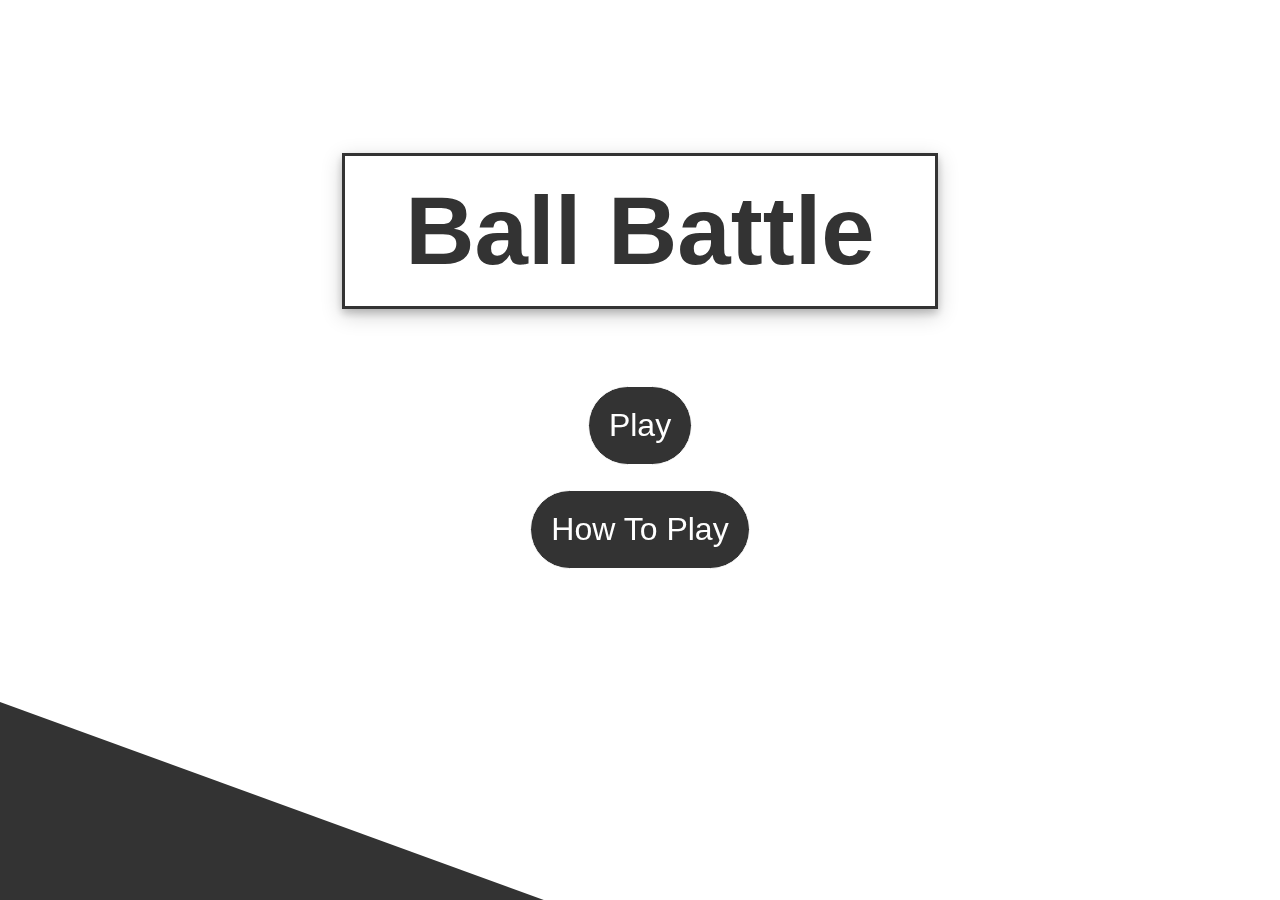
==== commit b2cbea39: "Update index.html" ====
--- a/index.html
+++ b/index.html
@@ -7,7 +7,7 @@
     <link rel="stylesheet" type="text/css" href="/css/style.css"/>
 </head>
 <body>
-    <!--<div id="background"></div>-->
+    <div id="background"></div>
     <div id="options">
         <h1>Ball Battle</h1>
         <a href="/game.html">Play</a>
